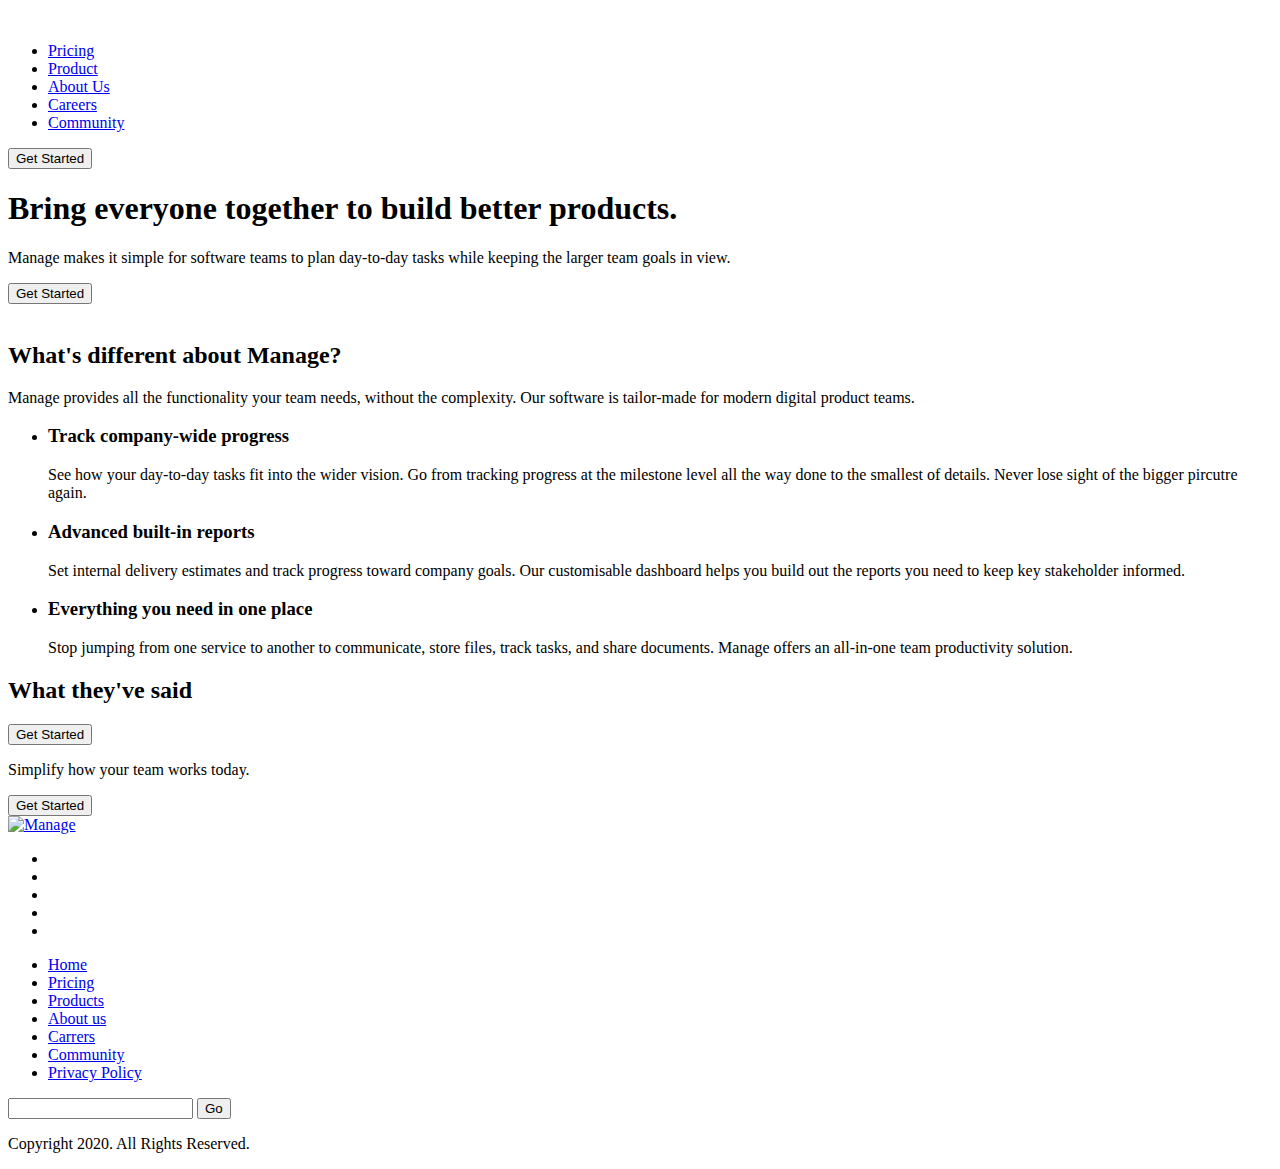
==== Manage Landing Page/index.html @ 94b2854c "Create index.html" ====
<!DOCTYPE html>
<html lang="en">

<head>
  <meta charset="UTF-8" />
  <link rel="icon" type="image/svg+xml" href="favicon.svg" />
  <meta name="viewport" content="width=device-width, initial-scale=1.0" />
  <title>Vite App</title>
  <link rel="preconnect" href="https://fonts.googleapis.com">
  <link rel="preconnect" href="https://fonts.gstatic.com" crossorigin>
  <link href="https://fonts.googleapis.com/css2?family=Be+Vietnam+Pro:wght@400;500;700&display=swap" rel="stylesheet">
  <link rel="stylesheet" href="style.css">
</head>

<body>
  <header class="primary-header" >
    <div class="container">
      <a href="#"><img src="images/logo.svg" alt=""></a>
      <nav class="primary-navigation">
        <ul role="list" class="">
          <li><a href="#">Pricing</a></li>
          <li><a href="#">Product</a></li>
          <li><a href="#">About Us</a></li>
          <li><a href="#">Careers</a></li>
          <li><a href="#">Community</a></li>
        </ul>
      </nav>
      <button type="button" class="button">Get Started</button>
    </div>
  </header>

  <main>
    <section class="padding-block-900">
    <div class="container">
      <div class="even-columns">
        <div class="">
          <h1 class="fs-primary-heading fw-bold">Bring everyone together to build better products.</h1>
          <p>Manage makes it simple for software teams to plan day-to-day tasks while keeping the larger team goals in view.</p>
          <button type="button" class="button">Get Started</button>
        </div>
        <div class="">
          <img src="images/illustration-intro.svg" alt="">
        </div>
      </div>
    </div>
    </section>

    <section class="padding-block-900">
      <div class="container">
        <div class="even-columns">
          <h2 class="fs-secondary-heading fw-bold">What's different about Manage?</h2>
          <p>Manage provides all the functionality your team needs, without the complexity. Our software is tailor-made for modern digital product teams.</p>
        </div>
        <ul class="numbered-items" role="list">
          <li>
            <h3 class="fs-600 fw-bold">Track company-wide progress</h3>
            <p>See how your day-to-day tasks fit into the wider vision. Go from tracking progress at the milestone level all the way done to the smallest of details. Never lose sight of the bigger pircutre again.</p>
          </li>
          <li>
            <h3 class="fs-600 fw-bold">Advanced built-in reports</h3>
            <p>Set internal delivery estimates and track progress toward company goals. Our customisable dashboard helps you build out the reports you need to keep key stakeholder informed.</p>
          </li>
          <li>
            <h3 class="fs-600 fw-bold">Everything you need in one place</h3>
            <p>Stop jumping from one service to another to communicate, store files, track tasks, and share documents. Manage offers an all-in-one team productivity solution.</p>
          </li>
        </ul>
      </div>
    </section>

    <section class="carousel padding-block-700">
      <h2 class="fs-secondary-heading">What they've said</h2>
      <button type="button" class="button">Get Started</button>
    </section>

    <section class="cta | bg-accent-400 text-neutral-100 padding-block-700">
      <div class="container">
        <div class="even-columns">
          <div class="">
            <p class="fs-secondary-heading fw-bold">Simplify how your team works today.</p>
          </div>
          <div class="">
            <button data-type="inverted" class="button">Get Started</button>
          </div>
        </div>
      </div>
    </section>
  </main>

  <footer class=" padding-block-700 bg-neutral-900 text-neutral-100">
  <div class="container">
    <div class="even-columns">
      <div class="">
        <a href="#"><img src="images/logo.svg" alt="Manage"> </a>
        <ul role="list" aria-label="socials">
          <li> <a aria-label="facebook" href="#"></a> </li>
          <li> <a aria-label="youtube" href="#"></a> </li>
          <li> <a aria-label="twitter" href="#"></a> </li>
          <li> <a aria-label="pinterest" href="#"></a> </li>
          <li> <a aria-label="instagram" href="#"></a> </li>
        </ul>
      </div>
      <div class="">
        <nav class="footer-nav">
          <ul aria-label="footer" role="list">
            <li> <a href="#">Home</a> </li>
            <li> <a href="#">Pricing</a> </li>
            <li> <a href="#">Products</a> </li>
            <li> <a href="#">About us</a> </li>
            <li> <a href="#">Carrers</a> </li>
            <li> <a href="#">Community</a> </li>
            <li> <a href="#">Privacy Policy</a> </li>
          </ul>
        </nav>
      </div>
      <div class="">
        <form class="" action="index.html" method="post">
          <input type="email">
          <button type="button" class="button">Go</button>
          <p>Copyright 2020. All Rights Reserved.</p>
        </form>
      </div>
    </div>
  </div>
  </footer>

</body>

<script src="main.js"></script>

</html>
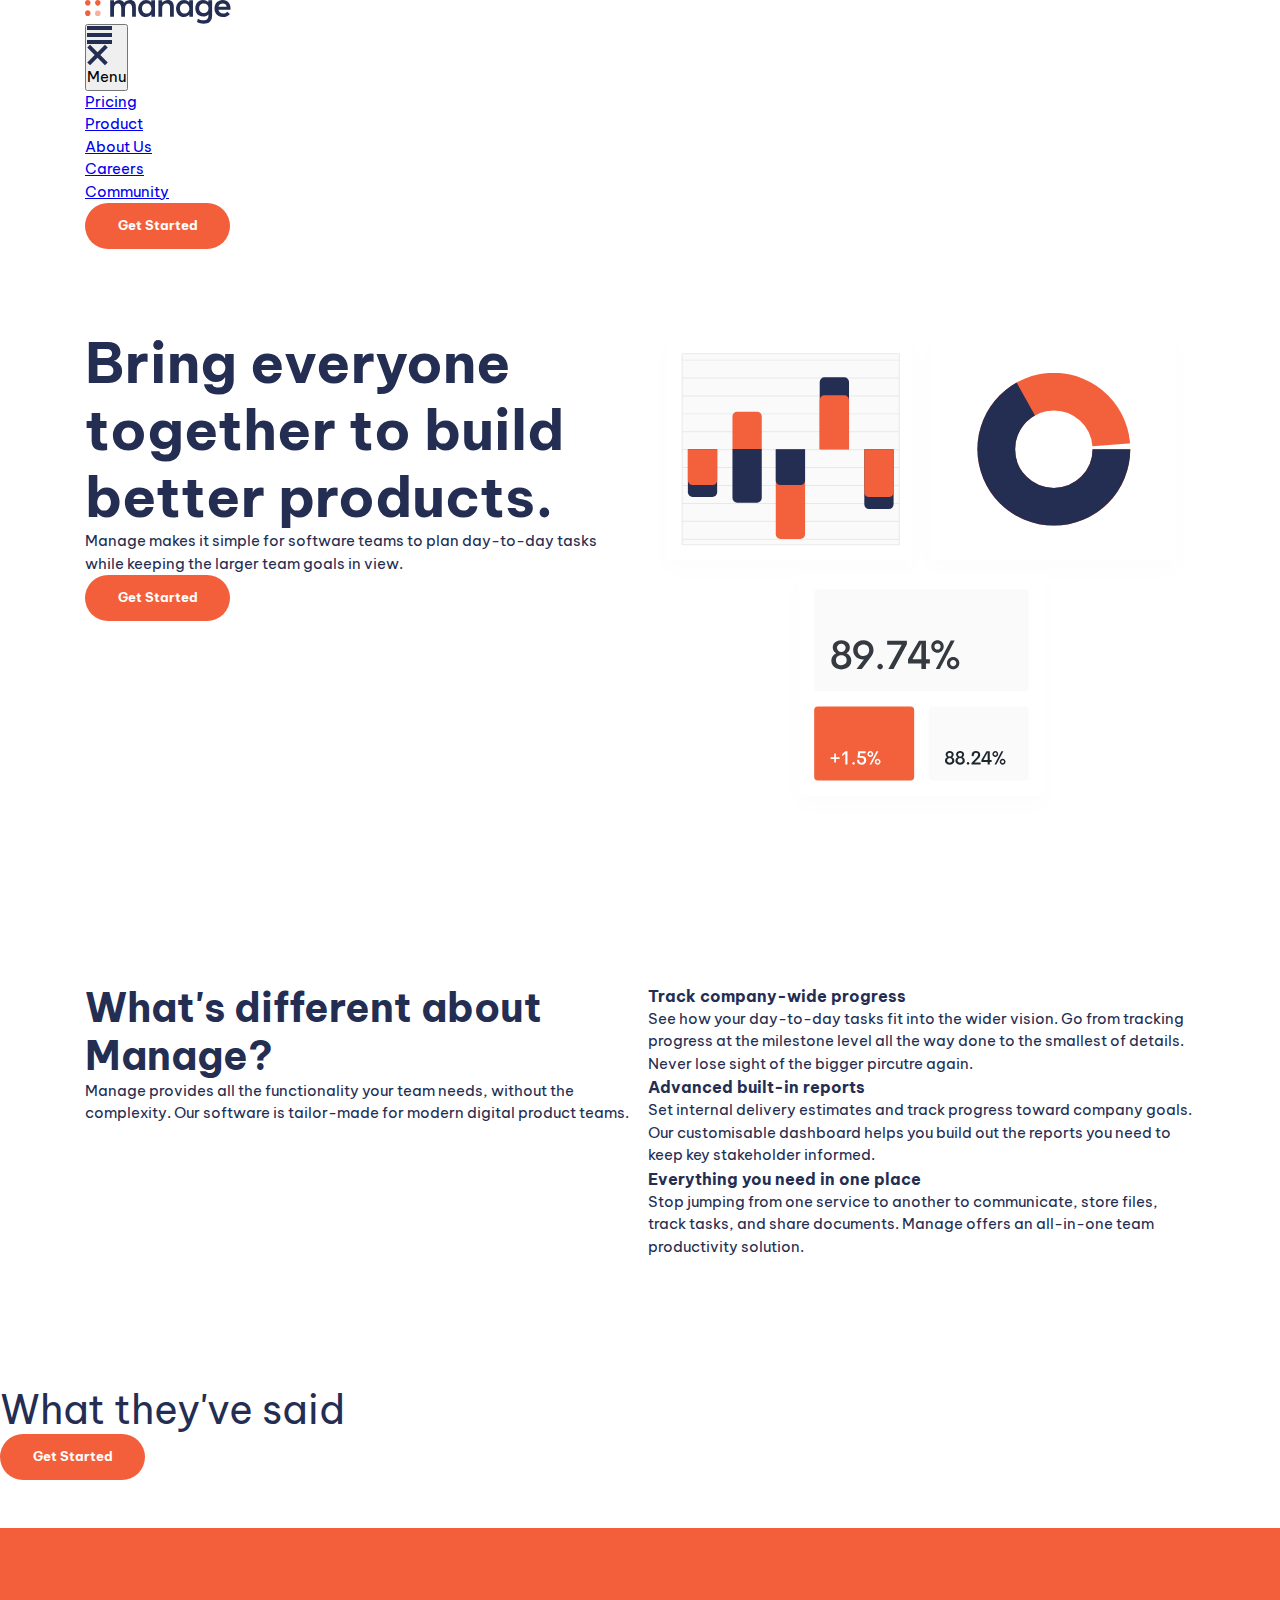
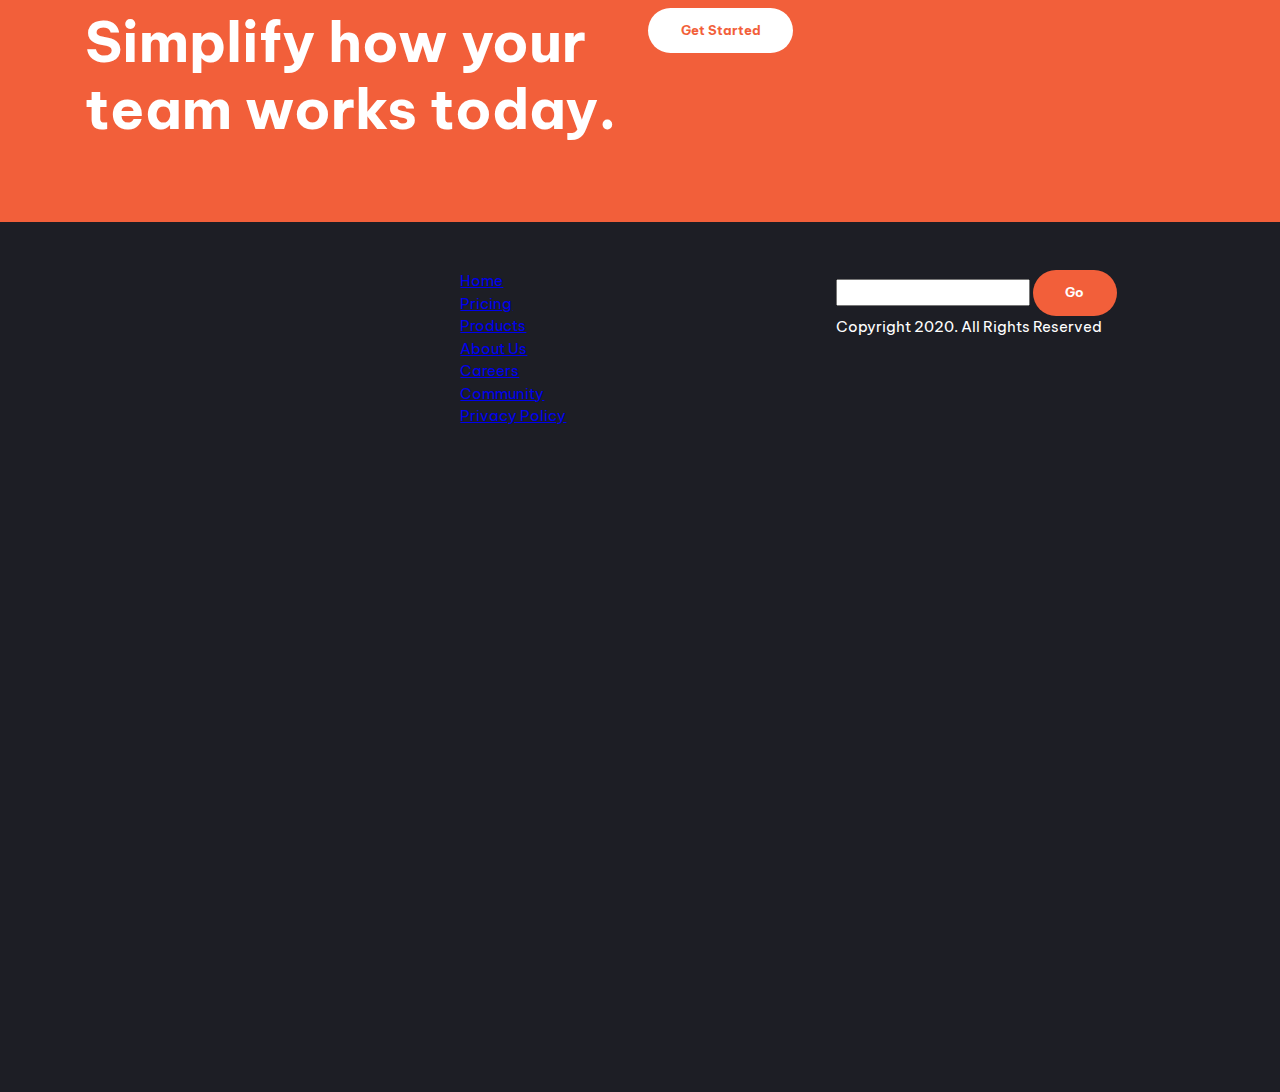
==== commit 67877419: "Update index.html" ====
--- a/Manage Landing Page/index.html
+++ b/Manage Landing Page/index.html
@@ -15,9 +15,15 @@
 <body>
   <header class="primary-header" >
     <div class="container">
+      <div class="nav-wrapper">
       <a href="#"><img src="images/logo.svg" alt=""></a>
-      <nav class="primary-navigation">
-        <ul role="list" class="">
+      <button type="button" class="mobile-nav-toggle" aria-controls="primary-navigation" aria-expanded="false">
+        <img class="icon-hamburger" src="images/icon-hamburger.svg" alt="" aria-hidden="true" >
+        <img class="icon-close" src="images/icon-close.svg" alt="" aria-hidden="true" >
+        <span class="sr-only">Menu</span>
+       </button>
+      <nav class="primary-navigation" id="primary-navigation">
+        <ul role="list" class="nav-list" aria-label="Primary">
           <li><a href="#">Pricing</a></li>
           <li><a href="#">Product</a></li>
           <li><a href="#">About Us</a></li>
@@ -25,7 +31,8 @@
           <li><a href="#">Community</a></li>
         </ul>
       </nav>
-      <button type="button" class="button">Get Started</button>
+      <button type="button" class="button | display-sm-none display-md-inline-flex">Get Started</button>
+      </div>
     </div>
   </header>
 
@@ -33,7 +40,7 @@
     <section class="padding-block-900">
     <div class="container">
       <div class="even-columns">
-        <div class="">
+        <div class="flow">
           <h1 class="fs-primary-heading fw-bold">Bring everyone together to build better products.</h1>
           <p>Manage makes it simple for software teams to plan day-to-day tasks while keeping the larger team goals in view.</p>
           <button type="button" class="button">Get Started</button>
@@ -48,23 +55,31 @@
     <section class="padding-block-900">
       <div class="container">
         <div class="even-columns">
+          <div class="flow text-center-sm-only margin-bottom-700" style="--flow-spacer: 1.5rem " >
           <h2 class="fs-secondary-heading fw-bold">What's different about Manage?</h2>
           <p>Manage provides all the functionality your team needs, without the complexity. Our software is tailor-made for modern digital product teams.</p>
         </div>
-        <ul class="numbered-items" role="list">
+        <ul class="numbered-items | flow" role="list">
           <li>
-            <h3 class="fs-600 fw-bold">Track company-wide progress</h3>
-            <p>See how your day-to-day tasks fit into the wider vision. Go from tracking progress at the milestone level all the way done to the smallest of details. Never lose sight of the bigger pircutre again.</p>
+            <div class="flow" style="--flow-spacer: 1em">
+            <h3 class="numbered-items__title | fs-600 fw-bold">Track company-wide progress</h3>
+            <p class="numbered-items__body" >See how your day-to-day tasks fit into the wider vision. Go from tracking progress at the milestone level all the way done to the smallest of details. Never lose sight of the bigger pircutre again.</p>
+            </div>
           </li>
           <li>
-            <h3 class="fs-600 fw-bold">Advanced built-in reports</h3>
-            <p>Set internal delivery estimates and track progress toward company goals. Our customisable dashboard helps you build out the reports you need to keep key stakeholder informed.</p>
+            <div class="flow" style="--flow-spacer: 1em">
+            <h3 class="numbered-items__title | fs-600 fw-bold">Advanced built-in reports</h3>
+            <p class="numbered-items__body" >Set internal delivery estimates and track progress toward company goals. Our customisable dashboard helps you build out the reports you need to keep key stakeholder informed.</p>
+            </div>
           </li>
           <li>
-            <h3 class="fs-600 fw-bold">Everything you need in one place</h3>
-            <p>Stop jumping from one service to another to communicate, store files, track tasks, and share documents. Manage offers an all-in-one team productivity solution.</p>
+            <div class="flow" style="--flow-spacer: 1em">
+            <h3 class="numbered-items__title | fs-600 fw-bold">Everything you need in one place</h3>
+            <p class="numbered-items__body" >Stop jumping from one service to another to communicate, store files, track tasks, and share documents. Manage offers an all-in-one team productivity solution.</p>
+            </div>
           </li>
         </ul>
+      </div>
       </div>
     </section>
 
@@ -73,56 +88,78 @@
       <button type="button" class="button">Get Started</button>
     </section>
 
-    <section class="cta | bg-accent-400 text-neutral-100 padding-block-700">
+    <section class="cta | bg-accent-400 text-neutral-100 padding-block-900">
       <div class="container">
-        <div class="even-columns">
+        <div class="even-columns vertical-align-center">
           <div class="">
-            <p class="fs-secondary-heading fw-bold">Simplify how your team works today.</p>
+            <p class="fs-primary-heading fw-bold">Simplify how your team works today.</p>
           </div>
-          <div class="">
-            <button data-type="inverted" class="button">Get Started</button>
+          <div class="justify-self-end-md">
+            <button data-type="inverted" class="button | push-right">Get Started</button>
           </div>
         </div>
       </div>
     </section>
   </main>
 
-  <footer class=" padding-block-700 bg-neutral-900 text-neutral-100">
+  <footer class=" primary-footer | padding-block-700 bg-neutral-900 text-neutral-100">
   <div class="container">
-    <div class="even-columns">
-      <div class="">
-        <a href="#"><img src="images/logo.svg" alt="Manage"> </a>
-        <ul role="list" aria-label="socials">
-          <li> <a aria-label="facebook" href="#"></a> </li>
-          <li> <a aria-label="youtube" href="#"></a> </li>
-          <li> <a aria-label="twitter" href="#"></a> </li>
-          <li> <a aria-label="pinterest" href="#"></a> </li>
-          <li> <a aria-label="instagram" href="#"></a> </li>
-        </ul>
-      </div>
-      <div class="">
-        <nav class="footer-nav">
-          <ul aria-label="footer" role="list">
-            <li> <a href="#">Home</a> </li>
-            <li> <a href="#">Pricing</a> </li>
-            <li> <a href="#">Products</a> </li>
-            <li> <a href="#">About us</a> </li>
-            <li> <a href="#">Carrers</a> </li>
-            <li> <a href="#">Community</a> </li>
-            <li> <a href="#">Privacy Policy</a> </li>
-          </ul>
-        </nav>
-      </div>
-      <div class="">
-        <form class="" action="index.html" method="post">
-          <input type="email">
-          <button type="button" class="button">Go</button>
-          <p>Copyright 2020. All Rights Reserved.</p>
-        </form>
-      </div>
-    </div>
-  </div>
-  </footer>
+    <div class="primary-footer-wrapper | even-columns">
+      <div class="primary-footer-logo-social">
+        <a href="#" aria-label="home" > <svg class="logo-footer" width="146" height="24">
+              <use xlink:href="images/logo-footer.svg#logo-footer"></use>
+            </svg></a>
+            <ul class="social-list" role="list" aria-label="Social links">
+               <li><a aria-label="facebook" href="#">
+                   <svg class="social-icon">
+                     <use xlink:href="images/social-icons.svg#icon-facebook"></use>
+                   </svg></a>
+               </li>
+               <li><a aria-label="youtube" href="#">
+                   <svg class="social-icon">
+                     <use xlink:href="images/social-icons.svg#icon-youtube"></use>
+                   </svg>
+                 </a></li>
+               <li><a aria-label="twitter" href="#">
+                   <svg class="social-icon">
+                     <use xlink:href="images/social-icons.svg#icon-twitter"></use>
+                   </svg>
+                 </a></li>
+               <li><a aria-label="pinterest" href="#">
+                   <svg class="social-icon">
+                     <use xlink:href="images/social-icons.svg#icon-pinterest"></use>
+                   </svg>
+                 </a></li>
+               <li><a aria-label="instragram" href="#">
+                   <svg class="social-icon">
+                     <use xlink:href="images/social-icons.svg#icon-instagram"></use>
+                   </svg>
+                 </a></li>
+             </ul>
+           </div>
+           <div class="primary-footer-nav">
+             <nav class="footer-nav">
+               <ul class="flow" style="--flow-spacer: 1em" aria-label="Footer" role="list">
+                 <li><a href="#">Home</a></li>
+                 <li><a href="#">Pricing</a></li>
+                 <li><a href="#">Products</a></li>
+                 <li><a href="#">About Us</a></li>
+                 <li><a href="#">Careers</a></li>
+                 <li><a href="#">Community</a></li>
+                 <li><a href="#">Privacy Policy</a></li>
+               </ul>
+             </nav>
+           </div>
+           <div class="primary-footer-form">
+             <form action="">
+               <input type="email">
+               <button class="button" data-shadow="none">Go</button>
+             </form>
+             <p>Copyright 2020. All Rights Reserved</p>
+           </div>
+         </div>
+       </div>
+     </footer>
 
 </body>
 
--- a/Manage Landing Page/style.css
+++ b/Manage Landing Page/style.css
@@ -0,0 +1,255 @@
+:root {
+  --clr-accent-500: hsl(12, 60%, 45%);
+  --clr-accent-400: hsl(12, 88%, 59%);
+  --clr-accent-300: hsl(12, 88%, 75%);
+  --clr-accent-100: hsl(13, 100%, 96%);
+
+  --clr-primary-400: hsl(228, 39%, 23%);
+
+  --clr-neutral-900: hsl(232, 12%, 13%);
+  --clr-neutral-100: hsl(0 0% 100%);
+
+  --ff-primary: "Be Vietnam Pro", sans-serif;
+
+  --ff-body: var(--ff-primary);
+  --ff-heading: var(--ff-primary);
+
+  --fw-regular: 400;
+  --fw-semi-bold: 500;
+  --fw-bold: 700;
+
+  --fs-300: 0.8125rem;
+  --fs-400: 0.875rem;
+  --fs-500: 0.9375rem;
+  --fs-600: 1rem;
+  --fs-700: 1.875rem;
+  --fs-800: 2.5rem;
+  --fs-900: 3.5rem;
+
+  --fs-body: var(--fs-400);
+  --fs-primary-heading: var(--fs-800);
+  --fs-secondary-heading: var(--fs-700);
+  --fs-nav: var(--fs-500);
+  --fs-button: var(--fs-300);
+
+  --size-100: .25rem;
+  --size-200: .5rem;
+  --size-300: .75rem;
+  --size-400: 1rem;
+  --size-500: 1.5rem;
+  --size-600: 2rem;
+  --size-700: 3rem;
+  --size-800: 4rem;
+  --size-900: 5rem;
+}
+
+@media (min-width: 50em) {
+  :root {
+    --fs-body: var(--fs-500);
+    --fs-primary-heading: var(--fs-900);
+    --fs-secondary-heading: var(--fs-800);
+
+    --fs-nav: var(--fs-300);
+  }
+}
+
+/* https://piccalil.li/blog/a-modern-css-reset */
+
+/* Box sizing rules */
+*,
+*::before,
+*::after {
+  box-sizing: border-box;
+}
+
+/* Remove default margin */
+* {
+  margin: 0;
+  padding: 0;
+  font: inherit;
+}
+
+/* Remove list styles on ul, ol elements with a list role, which suggests default styling will be removed */
+ul[role="list"],
+ol[role="list"] {
+  list-style: none;
+}
+
+/* Set core root defaults */
+html:focus-within {
+  scroll-behavior: smooth;
+}
+
+html,
+body {
+  height: 100%;
+}
+
+/* Set core body defaults */
+body {
+  text-rendering: optimizeSpeed;
+  line-height: 1.5;
+}
+
+/* A elements that don't have a class get default styles */
+a:not([class]) {
+  text-decoration-skip-ink: auto;
+}
+
+/* Make images easier to work with */
+img,
+picture,
+svg {
+  max-width: 100%;
+  display: block;
+}
+
+/* Remove all animations, transitions and smooth scroll for people that prefer not to see them */
+@media (prefers-reduced-motion: reduce) {
+  html:focus-within {
+    scroll-behavior: auto;
+  }
+
+  *,
+  *::before,
+  *::after {
+    animation-duration: 0.01ms;
+    animation-iteration-count: 1;
+    transition-duration: 0.01ms;
+    scroll-behavior: auto;
+  }
+}
+
+/* Utility classes */
+
+.text-primary-400 {
+  color: var(--clr-primary-400);
+}
+.text-accent-400 {
+  color: var(--clr-accent-400);
+}
+.text-accent-100 {
+  color: var(--clr-accent-100);
+}
+.text-neutral-100 {
+  color: var(--clr-neutral-100);
+}
+.text-neutral-900 {
+  color: var(--clr-neutral-900);
+}
+
+.bg-primary-400 {
+  background-color: var(--clr-primary-400);
+}
+.bg-accent-400 {
+  background-color: var(--clr-accent-400);
+}
+.bg-accent-100 {
+  background-color: var(--clr-accent-100);
+}
+.bg-neutral-100 {
+  background-color: var(--clr-neutral-100);
+}
+.bg-neutral-900 {
+  background-color: var(--clr-neutral-900);
+}
+
+.fw-bold {
+  font-weight: var(--fw-bold);
+}
+.fw-semi-bold {
+  font-weight: var(--fw-semi-bold);
+}
+.fw-regular {
+  font-weight: var(--fw-regular);
+}
+
+.fs-primary-heading {
+  font-size: var(--fs-primary-heading);
+  line-height: 1.2;
+}
+.fs-secondary-heading {
+  font-size: var(--fs-secondary-heading);
+  line-height: 1.2;
+}
+
+.fs-300 {
+  font-size: var(--fs-300);
+}
+.fs-400 {
+  font-size: var(--fs-400);
+}
+.fs-500 {
+  font-size: var(--fs-500);
+}
+.fs-600 {
+  font-size: var(--fs-600);
+}
+
+.padding-block-700{
+  padding-block: var(--size-700);
+}
+
+.padding-block-900{
+  padding-block: var(--size-900);
+}
+
+.container {
+  --max-width: 1110px;
+  --padding: 1rem;
+
+  width: min(var(--max-width), 100% - var(--padding));
+  margin-inline: auto;
+}
+
+.even-columns {
+  display: grid;
+  gap: 1rem;
+}
+
+@media (min-width: 50em){
+  .even-columns{
+    grid-auto-flow: column;
+    grid-auto-columns: 1fr;
+  }
+}
+
+/* general styling*/
+
+body {
+  font-size: var(--fs-body);
+  font-family: var(--ff-body);
+  color: var(--clr-primary-400);
+}
+
+/*button*/
+
+.button{
+  cursor: pointer;
+  text-decoration: none;
+  border: 0;
+  border-radius: 100vmax;
+  padding: 1.25em 2.5em;
+  font-weight: var(--fw-bold);
+  font-size: var(--fs-button);
+  line-height: 1;
+  color: var(--clr-neutral-100);
+  background-color: var(--clr-accent-400);
+  box-shadow: 0 1.125em 1em -1em var(--clr--acent-500);
+}
+
+.button[data-type="inverted"]{
+  background-color: var(--clr-neutral-100);
+  color: var(--clr-accent-400);
+}
+
+.button:hover,
+.button:focus-visible{
+  background-color: var(--clr-accent-300);
+}
+
+.button[data-type="inverted"]:hover,
+.button[data-type="inverted"]:focus-visible{
+  background-color: var(--clr-neutral-100);
+  color: var(--clr-accent-300);
+}
